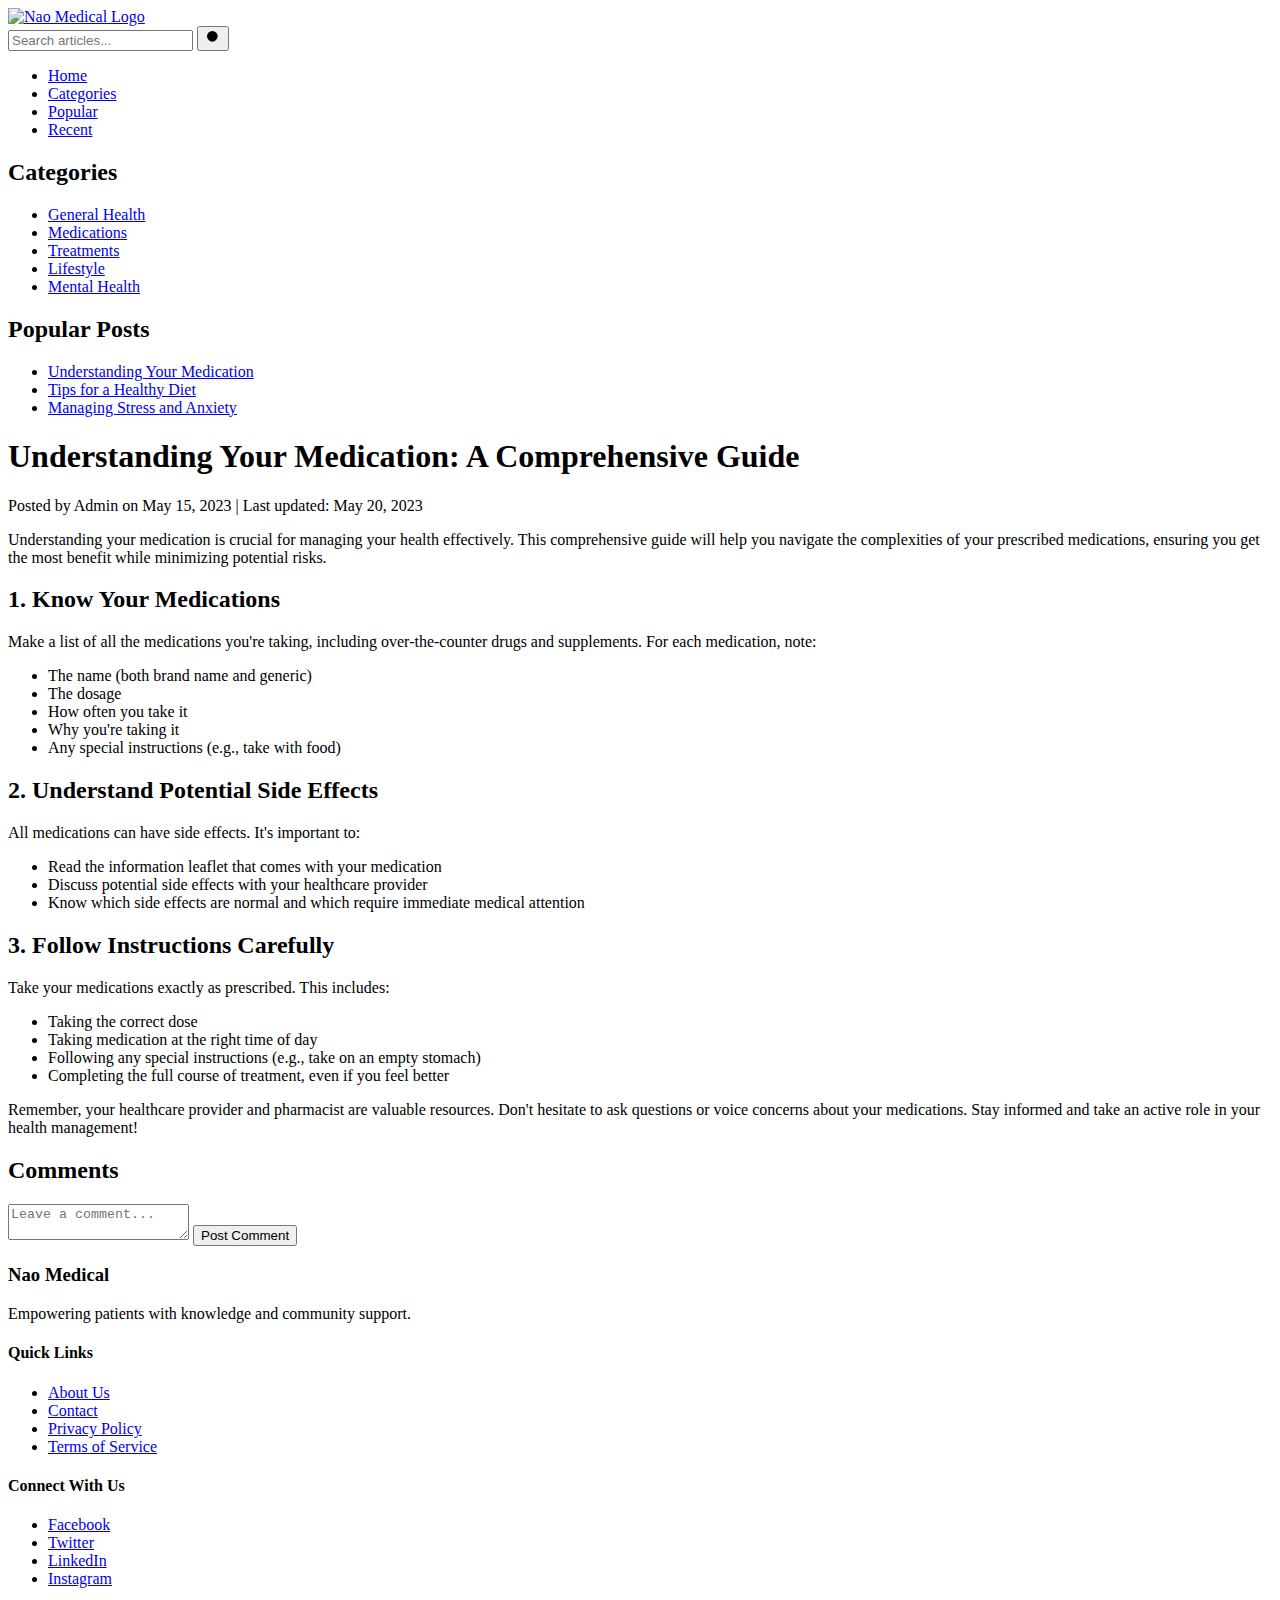
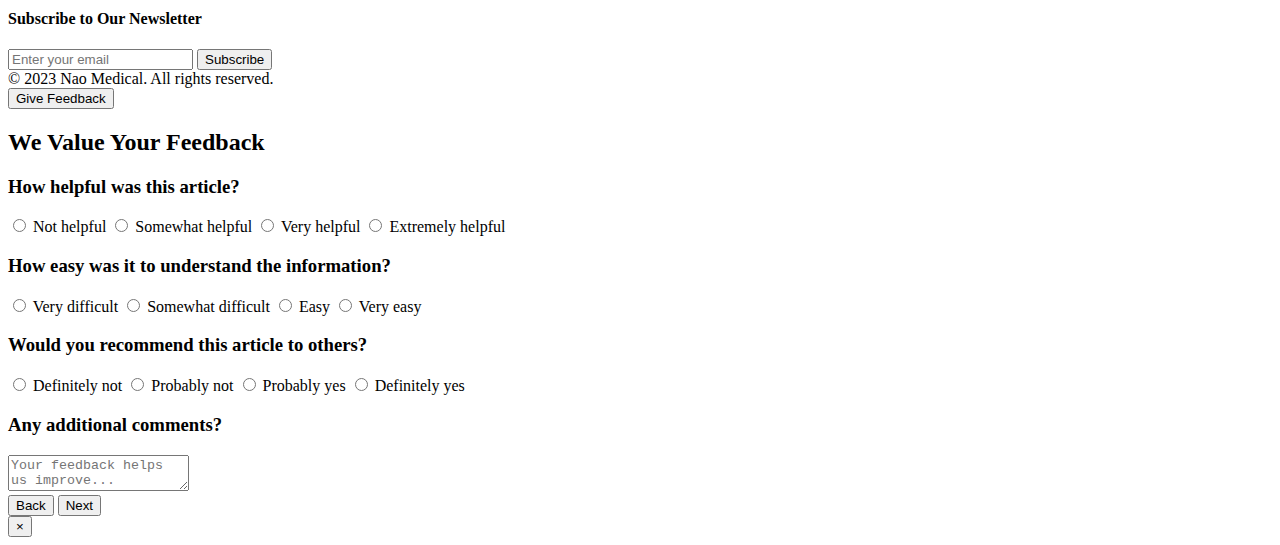
==== index.html @ 8b28510b "Create index.html" ====
<!DOCTYPE html>
<html lang="en">
<head>
    <meta charset="UTF-8">
    <meta name="viewport" content="width=device-width, initial-scale=1.0">
    <title>Nao Medical Forum</title>
    <link rel="stylesheet" href="styles.css">
    <script src="script.js" defer></script>
</head>
<body>
    <header>
        <div class="container">
            <div class="header-content">
                <a href="/" class="logo">
                    <img src="https://naomedical.com/wp-content/uploads/2023/07/naoMedicalLogo.svg" alt="Nao Medical Logo">
                </a>
                <form class="search-form">
                    <input type="search" placeholder="Search articles..." class="search-input">
                    <button type="submit" class="search-button">
                        <svg viewBox="0 0 24 24" width="16" height="16">
                            <circle cx="11" cy="11" r="8" />
                            <line x1="21" y1="21" x2="16.65" y2="16.65" />
                        </svg>
                    </button>
                </form>
            </div>
            <nav>
                <ul>
                    <li><a href="/">Home</a></li>
                    <li><a href="/categories">Categories</a></li>
                    <li><a href="/popular">Popular</a></li>
                    <li><a href="/recent">Recent</a></li>
                </ul>
            </nav>
        </div>
    </header>

    <div class="container main-content">
        <aside class="sidebar">
            <div class="card">
                <h2>Categories</h2>
                <ul>
                    <li><a href="/category/general-health">General Health</a></li>
                    <li><a href="/category/medications">Medications</a></li>
                    <li><a href="/category/treatments">Treatments</a></li>
                    <li><a href="/category/lifestyle">Lifestyle</a></li>
                    <li><a href="/category/mental-health">Mental Health</a></li>
                </ul>
            </div>
            <div class="card">
                <h2>Popular Posts</h2>
                <ul>
                    <li><a href="/post/1">Understanding Your Medication</a></li>
                    <li><a href="/post/2">Tips for a Healthy Diet</a></li>
                    <li><a href="/post/3">Managing Stress and Anxiety</a></li>
                </ul>
            </div>
        </aside>

        <main>
            <article class="card">
                <h1>Understanding Your Medication: A Comprehensive Guide</h1>
                <div class="meta">Posted by Admin on May 15, 2023 | Last updated: May 20, 2023</div>
                <div class="content">
                    <p>Understanding your medication is crucial for managing your health effectively. This comprehensive guide will help you navigate the complexities of your prescribed medications, ensuring you get the most benefit while minimizing potential risks.</p>
                    <h2>1. Know Your Medications</h2>
                    <p>Make a list of all the medications you're taking, including over-the-counter drugs and supplements. For each medication, note:</p>
                    <ul>
                        <li>The name (both brand name and generic)</li>
                        <li>The dosage</li>
                        <li>How often you take it</li>
                        <li>Why you're taking it</li>
                        <li>Any special instructions (e.g., take with food)</li>
                    </ul>
                    <h2>2. Understand Potential Side Effects</h2>
                    <p>All medications can have side effects. It's important to:</p>
                    <ul>
                        <li>Read the information leaflet that comes with your medication</li>
                        <li>Discuss potential side effects with your healthcare provider</li>
                        <li>Know which side effects are normal and which require immediate medical attention</li>
                    </ul>
                    <h2>3. Follow Instructions Carefully</h2>
                    <p>Take your medications exactly as prescribed. This includes:</p>
                    <ul>
                        <li>Taking the correct dose</li>
                        <li>Taking medication at the right time of day</li>
                        <li>Following any special instructions (e.g., take on an empty stomach)</li>
                        <li>Completing the full course of treatment, even if you feel better</li>
                    </ul>
                    <p>Remember, your healthcare provider and pharmacist are valuable resources. Don't hesitate to ask questions or voice concerns about your medications. Stay informed and take an active role in your health management!</p>
                </div>
            </article>

            <section class="card comments">
                <h2>Comments</h2>
                <form id="comment-form">
                    <textarea placeholder="Leave a comment..." required></textarea>
                    <button type="submit">Post Comment</button>
                </form>
                <div id="comments-list">
                    <!-- Comments will be dynamically added here -->
                </div>
            </section>
        </main>
    </div>

    <footer>
        <div class="container">
            <div class="footer-content">
                <div class="footer-section">
                    <h3>Nao Medical</h3>
                    <p>Empowering patients with knowledge and community support.</p>
                </div>
                <div class="footer-section">
                    <h4>Quick Links</h4>
                    <ul>
                        <li><a href="/about">About Us</a></li>
                        <li><a href="/contact">Contact</a></li>
                        <li><a href="/privacy">Privacy Policy</a></li>
                        <li><a href="/terms">Terms of Service</a></li>
                    </ul>
                </div>
                <div class="footer-section">
                    <h4>Connect With Us</h4>
                    <ul>
                        <li><a href="#">Facebook</a></li>
                        <li><a href="#">Twitter</a></li>
                        <li><a href="#">LinkedIn</a></li>
                        <li><a href="#">Instagram</a></li>
                    </ul>
                </div>
                <div class="footer-section">
                    <h4>Subscribe to Our Newsletter</h4>
                    <form class="newsletter-form">
                        <input type="email" placeholder="Enter your email" required>
                        <button type="submit">Subscribe</button>
                    </form>
                </div>
            </div>
            <div class="footer-bottom">
                © 2023 Nao Medical. All rights reserved.
            </div>
        </div>
    </footer>

    <button id="feedback-button" class="feedback-button">Give Feedback</button>

    <div id="feedback-popup" class="feedback-popup">
        <div class="feedback-content card">
            <h2>We Value Your Feedback</h2>
            <form id="feedback-form">
                <div class="feedback-step" data-step="1">
                    <h3>How helpful was this article?</h3>
                    <div class="radio-group">
                        <label><input type="radio" name="helpful" value="1"> Not helpful</label>
                        <label><input type="radio" name="helpful" value="2"> Somewhat helpful</label>
                        <label><input type="radio" name="helpful" value="3"> Very helpful</label>
                        <label><input type="radio" name="helpful" value="4"> Extremely helpful</label>
                    </div>
                </div>
                <div class="feedback-step" data-step="2">
                    <h3>How easy was it to understand the information?</h3>
                    <div class="radio-group">
                        <label><input type="radio" name="understand" value="1"> Very difficult</label>
                        <label><input type="radio" name="understand" value="2"> Somewhat difficult</label>
                        <label><input type="radio" name="understand" value="3"> Easy</label>
                        <label><input type="radio" name="understand" value="4"> Very easy</label>
                    </div>
                </div>
                <div class="feedback-step" data-step="3">
                    <h3>Would you recommend this article to others?</h3>
                    <div class="radio-group">
                        <label><input type="radio" name="recommend" value="1"> Definitely not</label>
                        <label><input type="radio" name="recommend" value="2"> Probably not</label>
                        <label><input type="radio" name="recommend" value="3"> Probably yes</label>
                        <label><input type="radio" name="recommend" value="4"> Definitely yes</label>
                    </div>
                </div>
                <div class="feedback-step" data-step="4">
                    <h3>Any additional comments?</h3>
                    <textarea placeholder="Your feedback helps us improve..."></textarea>
                </div>
                <div class="feedback-navigation">
                    <button type="button" id="feedback-prev" class="button-secondary">Back</button>
                    <button type="button" id="feedback-next">Next</button>
                    <button type="submit" id="feedback-submit" style="display: none;">Submit Feedback</button>
                </div>
            </form>
            <button id="feedback-close" class="feedback-close">&times;</button>
        </div>
    </div>
</body>
</html>
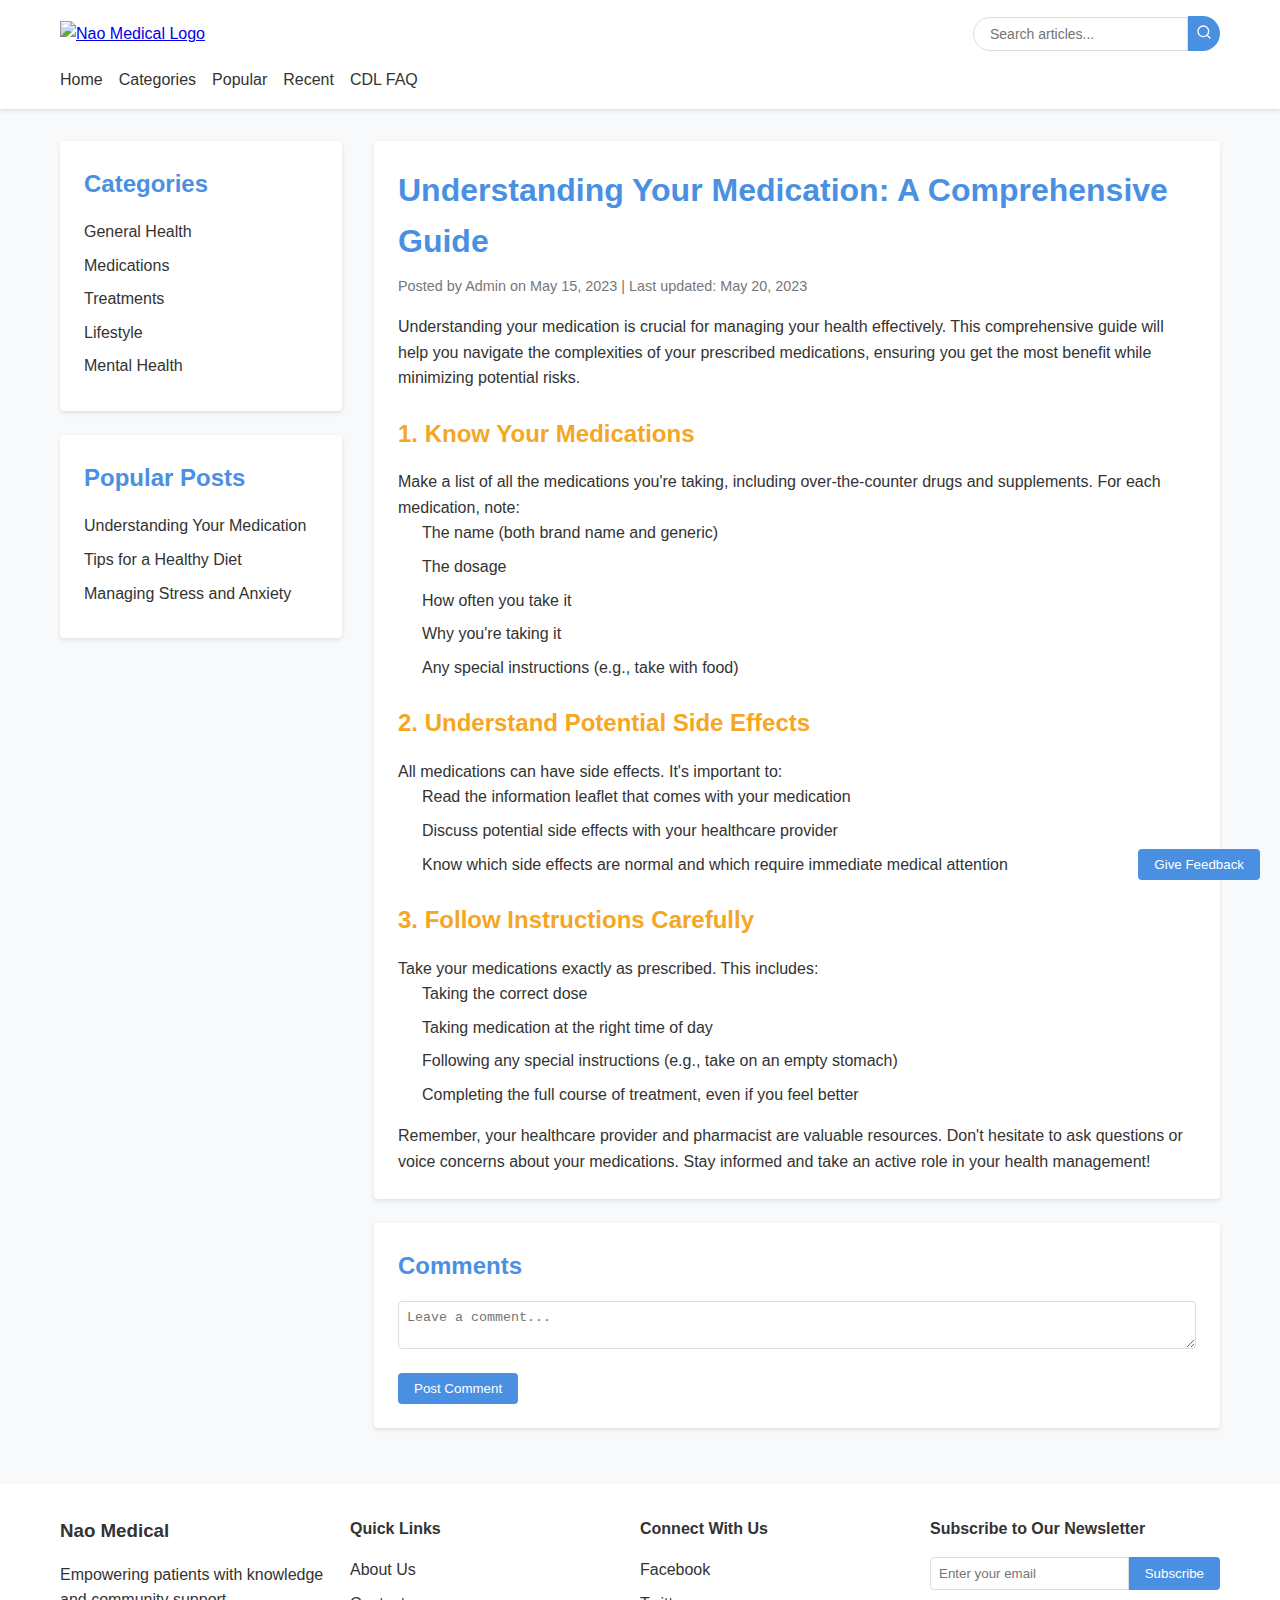
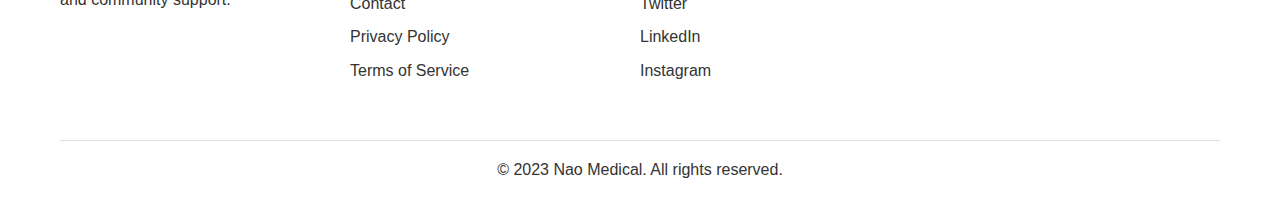
==== commit c31b40e7: "added another sample page" ====
--- a/index.html
+++ b/index.html
@@ -30,6 +30,7 @@
                     <li><a href="/categories">Categories</a></li>
                     <li><a href="/popular">Popular</a></li>
                     <li><a href="/recent">Recent</a></li>
+                    <li><a href="/cdlfaq.html">CDL FAQ</a></li>
                 </ul>
             </nav>
         </div>
--- a/styles.css
+++ b/styles.css
@@ -0,0 +1,345 @@
+:root {
+    --primary-color: #4a90e2;
+    --secondary-color: #f5a623;
+    --background-color: #f8f9fa;
+    --text-color: #333;
+    --card-background: #fff;
+    --card-shadow: 0 2px 4px rgba(0, 0, 0, 0.1);
+}
+
+* {
+    box-sizing: border-box;
+    margin: 0;
+    padding: 0;
+}
+
+body {
+    font-family: Arial, sans-serif;
+    line-height: 1.6;
+    color: var(--text-color);
+    background-color: var(--background-color);
+}
+
+.container {
+    width: 100%;
+    max-width: 1200px;
+    margin: 0 auto;
+    padding: 0 20px;
+}
+
+header {
+    background-color: var(--card-background);
+    box-shadow: var(--card-shadow);
+    padding: 1rem 0;
+}
+
+.header-content {
+    display: flex;
+    justify-content: space-between;
+    align-items: center;
+    margin-bottom: 1rem;
+}
+
+.logo img {
+    height: 40px;
+}
+
+.search-form {
+    display: flex;
+    align-items: center;
+}
+
+.search-input {
+    padding: 0.5rem 1rem;
+    border: 1px solid #ddd;
+    border-radius: 20px 0 0 20px;
+    font-size: 14px;
+}
+
+.search-button {
+    background-color: var(--primary-color);
+    border: none;
+    padding: 0.5rem;
+    border-radius: 0 20px 20px 0;
+    cursor: pointer;
+}
+
+.search-button svg {
+    fill: none;
+    stroke: white;
+    stroke-width: 2;
+    stroke-linecap: round;
+    stroke-linejoin: round;
+}
+
+nav ul {
+    display: flex;
+    list-style-type: none;
+}
+
+nav ul li {
+    margin-right: 1rem;
+}
+
+nav ul li a {
+    text-decoration: none;
+    color: var(--text-color);
+}
+
+.main-content {
+    display: flex;
+    gap: 2rem;
+    margin-top: 2rem;
+}
+
+.sidebar {
+    flex: 1;
+}
+
+main {
+    flex: 3;
+}
+
+.card {
+    background-color: var(--card-background);
+    box-shadow: var(--card-shadow);
+    border-radius: 4px;
+    padding: 1.5rem;
+    margin-bottom: 1.5rem;
+}
+
+.card h2 {
+    margin-bottom: 1rem;
+    color: var(--primary-color);
+}
+
+.card ul {
+    list-style-type: none;
+}
+
+.card ul li {
+    margin-bottom: 0.5rem;
+}
+
+.card ul li a {
+    text-decoration: none;
+    color: var(--text-color);
+}
+
+article h1 {
+    font-size: 2rem;
+    color: var(--primary-color);
+    margin-bottom: 0.5rem;
+}
+
+.meta {
+    font-size: 0.9rem;
+    color: #777;
+    margin-bottom: 1rem;
+}
+
+.content h2 {
+    font-size: 1.5rem;
+    margin-top: 1.5rem;
+    margin-bottom: 1rem;
+    color: var(--secondary-color);
+}
+
+.content ul {
+    margin-left: 1.5rem;
+    margin-bottom: 1rem;
+}
+
+.comments h2 {
+    margin-bottom: 1rem;
+}
+
+#comment-form textarea {
+    width: 100%;
+    padding: 0.5rem;
+    margin-bottom: 1rem;
+    border: 1px solid #ddd;
+    border-radius: 4px;
+}
+
+button {
+    background-color: var(--primary-color);
+    color: white;
+    border: none;
+    padding: 0.5rem 1rem;
+    border-radius: 4px;
+    cursor: pointer;
+}
+
+footer {
+    background-color: var(--card-background);
+    box-shadow: var(--card-shadow);
+    padding: 2rem 0;
+    margin-top: 2rem;
+}
+
+.footer-content {
+    display: flex;
+    flex-wrap: wrap;
+    justify-content: space-between;
+}
+
+.footer-section {
+    flex: 1;
+    min-width: 200px;
+    margin-bottom: 1rem;
+}
+
+.footer-section h3, .footer-section h4 {
+    margin-bottom: 1rem;
+}
+
+.footer-section ul {
+    list-style-type: none;
+}
+
+.footer-section ul li {
+    margin-bottom: 0.5rem;
+}
+
+.footer-section ul li a {
+    text-decoration: none;
+    color: var(--text-color);
+}
+
+.newsletter-form {
+    display: flex;
+}
+
+.newsletter-form input {
+    flex: 1;
+    padding: 0.5rem;
+    border: 1px solid #ddd;
+    border-radius: 4px 0 0 4px;
+}
+
+.newsletter-form button {
+    border-radius: 0 4px 4px 0;
+}
+
+.footer-bottom {
+    text-align: center;
+    margin-top: 2rem;
+    padding-top: 1rem;
+    border-top: 1px solid #ddd;
+}
+
+.feedback-button {
+    position: fixed;
+    bottom: 20px;
+    right: 20px;
+    z-index: 1000;
+}
+
+.feedback-popup {
+    display: none;
+    position: fixed;
+    top: 0;
+    left: 0;
+    width: 100%;
+    height: 100%;
+    background-color: rgba(0, 0, 0, 0.5);
+    z-index: 1001;
+}
+
+.feedback-content {
+    position: absolute;
+    top: 50%;
+    left: 50%;
+    transform: translate(-50%, -50%);
+    width: 90%;
+    max-width: 500px;
+}
+
+.feedback-close {
+    position: absolute;
+    top: 10px;
+    right: 10px;
+    font-size: 24px;
+    background: none;
+    border: none;
+    cursor: pointer;
+}
+
+.feedback-step {
+    display: none;
+}
+
+.feedback-step.active {
+    display: block;
+}
+
+.radio-group {
+    display: flex;
+    flex-direction: column;
+    gap: 0.5rem;
+    margin-bottom: 1rem;
+}
+
+.feedback-navigation {
+    display: flex;
+    justify-content: space-between;
+    margin-top: 1rem;
+}
+
+@media (max-width: 768px) {
+    .header-content {
+        flex-direction: column;
+        align-items: stretch;
+    }
+
+    .logo {
+        margin-bottom: 1rem;
+        text-align: center;
+    }
+
+    .search-form {
+        width: 100%;
+    }
+
+    nav ul {
+        flex-wrap: wrap;
+        justify-content: center;
+    }
+
+    nav ul li {
+        margin: 0.5rem;
+    }
+
+    .main-content {
+        flex-direction: column;
+    }
+
+    .sidebar {
+        order: 2;
+    }
+
+    main {
+        order: 1;
+    }
+
+    .footer-content {
+        flex-direction: column;
+    }
+
+    .footer-section {
+        margin-bottom: 2rem;
+    }
+
+    .newsletter-form {
+        flex-direction: column;
+    }
+
+    .newsletter-form input,
+    .newsletter-form button {
+        width: 100%;
+        border-radius: 4px;
+        margin-bottom: 0.5rem;
+    }
+}
+
